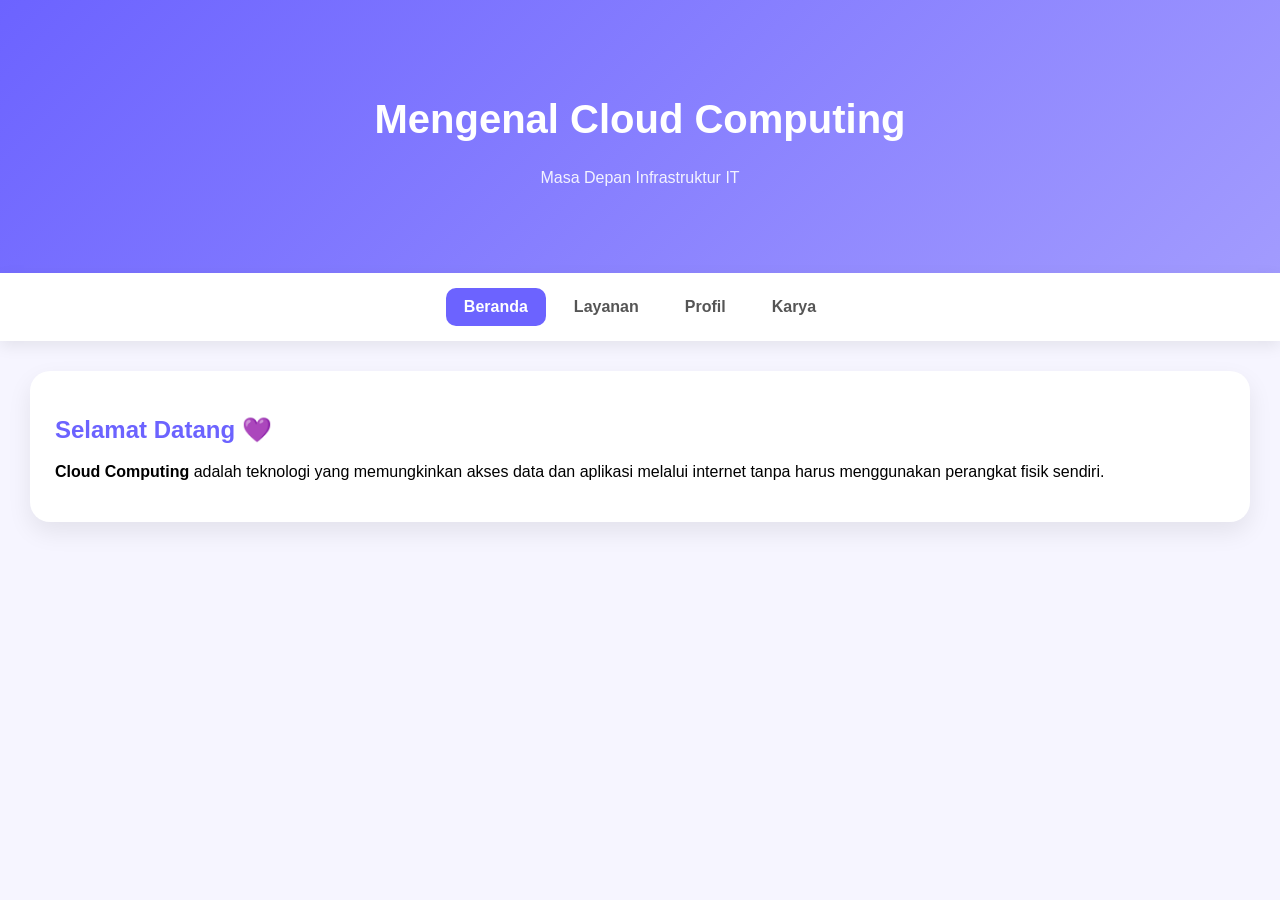
==== index.html @ f594bdbe "Add files via upload" ====
<!DOCTYPE html>
<html lang="id">
<head>
<meta charset="UTF-8">
<meta name="viewport" content="width=device-width, initial-scale=1.0">
<title>Beranda</title>

<style>
:root{
  --ungu:#6c63ff;
  --ungu-soft:#a29bfe;
  --bg:#f6f5ff;
  --card:#ffffff;
}

body{
  margin:0;
  font-family:'Poppins', sans-serif;
  background:var(--bg);
}

/* HERO */
.hero{
  background:linear-gradient(135deg,var(--ungu),var(--ungu-soft));
  color:white;
  text-align:center;
  padding:70px 20px;
}

.hero h1{
  font-size:40px;
}

.hero p{
  opacity:0.9;
}

/* NAVBAR */
.nav{
  display:flex;
  justify-content:center;
  gap:10px;
  background:white;
  padding:15px;
  box-shadow:0 5px 15px rgba(0,0,0,0.08);
  position:sticky;
  top:0;
}

.nav a{
  text-decoration:none;
  color:#555;
  padding:10px 18px;
  border-radius:10px;
  font-weight:600;
  transition:0.3s;
}

.nav a:hover{
  background:var(--ungu-soft);
  color:white;
}

.active{
  background:var(--ungu);
  color:white !important;
}

/* CONTENT */
.container{
  padding:30px;
}

.card{
  background:var(--card);
  padding:25px;
  border-radius:20px;
  box-shadow:0 10px 25px rgba(0,0,0,0.08);
}

h2{
  color:var(--ungu);
}
</style>
</head>

<body>

<div class="hero">
  <h1>Mengenal Cloud Computing</h1>
  <p>Masa Depan Infrastruktur IT</p>
</div>

<div class="nav">
  <a href="index.html" class="active">Beranda</a>
  <a href="layanan.html">Layanan</a>
  <a href="profil.html">Profil</a>
  <a href="karya.html">Karya</a>
</div>

<div class="container">
  <div class="card">
    <h2>Selamat Datang 💜</h2>
    <p><b>Cloud Computing</b> adalah teknologi yang memungkinkan akses data dan aplikasi melalui internet tanpa harus menggunakan perangkat fisik sendiri.</p>
  </div>
</div>

</body>
</html>
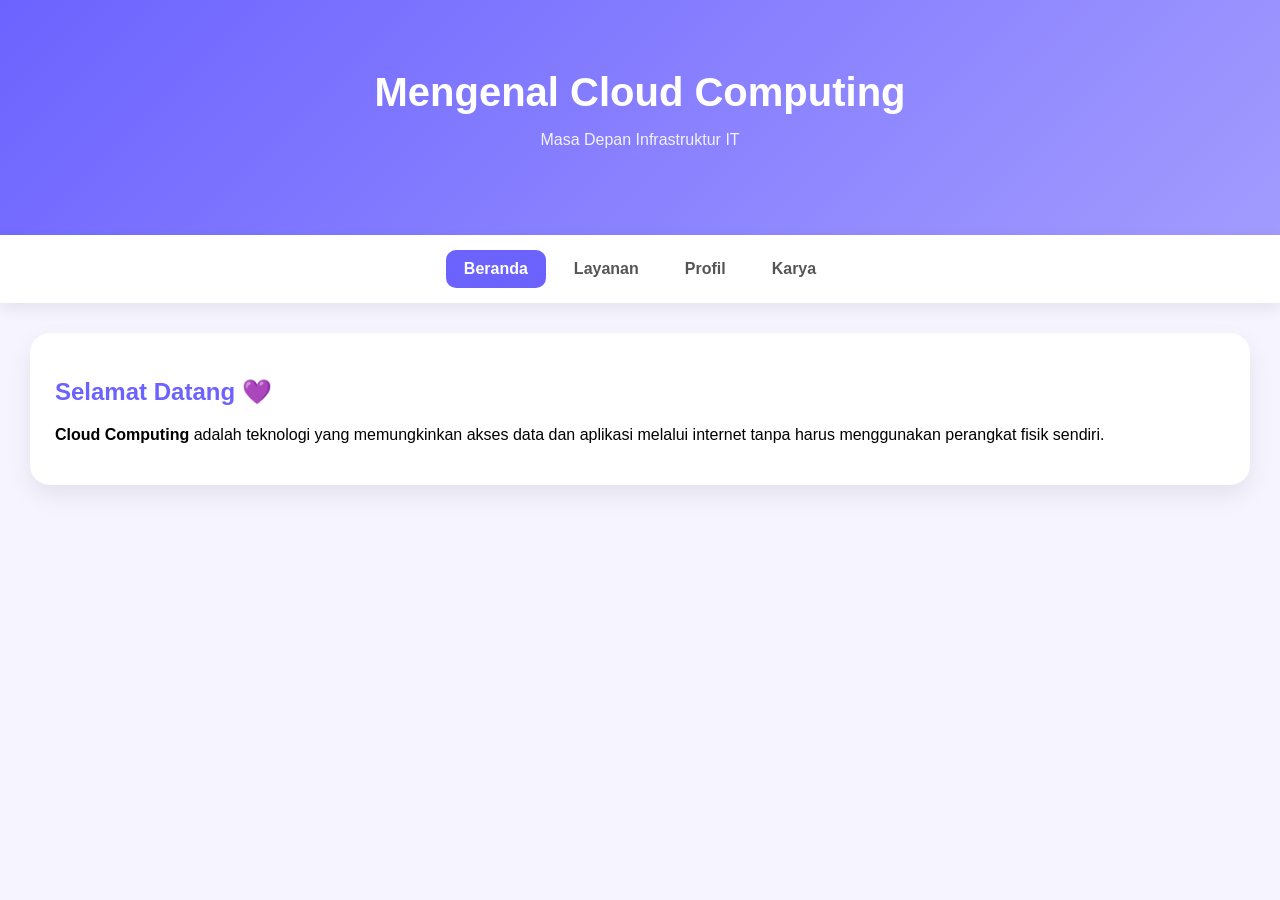
==== commit 05aa92f9: "Refactor index.html to use external CSS Removed inline styles and added external stylesheet link." ====
--- a/index.html
+++ b/index.html
@@ -2,86 +2,8 @@
 <html lang="id">
 <head>
 <meta charset="UTF-8">
-<meta name="viewport" content="width=device-width, initial-scale=1.0">
 <title>Beranda</title>
-
-<style>
-:root{
-  --ungu:#6c63ff;
-  --ungu-soft:#a29bfe;
-  --bg:#f6f5ff;
-  --card:#ffffff;
-}
-
-body{
-  margin:0;
-  font-family:'Poppins', sans-serif;
-  background:var(--bg);
-}
-
-/* HERO */
-.hero{
-  background:linear-gradient(135deg,var(--ungu),var(--ungu-soft));
-  color:white;
-  text-align:center;
-  padding:70px 20px;
-}
-
-.hero h1{
-  font-size:40px;
-}
-
-.hero p{
-  opacity:0.9;
-}
-
-/* NAVBAR */
-.nav{
-  display:flex;
-  justify-content:center;
-  gap:10px;
-  background:white;
-  padding:15px;
-  box-shadow:0 5px 15px rgba(0,0,0,0.08);
-  position:sticky;
-  top:0;
-}
-
-.nav a{
-  text-decoration:none;
-  color:#555;
-  padding:10px 18px;
-  border-radius:10px;
-  font-weight:600;
-  transition:0.3s;
-}
-
-.nav a:hover{
-  background:var(--ungu-soft);
-  color:white;
-}
-
-.active{
-  background:var(--ungu);
-  color:white !important;
-}
-
-/* CONTENT */
-.container{
-  padding:30px;
-}
-
-.card{
-  background:var(--card);
-  padding:25px;
-  border-radius:20px;
-  box-shadow:0 10px 25px rgba(0,0,0,0.08);
-}
-
-h2{
-  color:var(--ungu);
-}
-</style>
+<link rel="stylesheet" href="style.css">
 </head>
 
 <body>
@@ -106,4 +28,4 @@
 </div>
 
 </body>
-</html>+</html>
--- a/style.css
+++ b/style.css
@@ -0,0 +1,92 @@
+:root{
+  --ungu:#6c63ff;
+  --ungu-soft:#a29bfe;
+  --bg:#f6f5ff;
+  --card:#ffffff;
+}
+
+body{
+  margin:0;
+  font-family:'Poppins', sans-serif;
+  background:var(--bg);
+}
+
+/* HERO */
+.hero{
+  background:linear-gradient(135deg,var(--ungu),var(--ungu-soft));
+  color:white;
+  text-align:center;
+  padding:70px 20px;
+}
+
+.hero h1{
+  font-size:40px;
+  margin:0;
+}
+
+.hero p{
+  opacity:0.9;
+}
+
+/* NAVBAR */
+.nav{
+  display:flex;
+  justify-content:center;
+  gap:10px;
+  background:white;
+  padding:15px;
+  box-shadow:0 5px 15px rgba(0,0,0,0.08);
+  position:sticky;
+  top:0;
+}
+
+.nav a{
+  text-decoration:none;
+  color:#555;
+  padding:10px 18px;
+  border-radius:10px;
+  font-weight:600;
+  transition:0.3s;
+}
+
+.nav a:hover{
+  background:var(--ungu-soft);
+  color:white;
+}
+
+.active{
+  background:var(--ungu);
+  color:white !important;
+}
+
+/* CONTENT */
+.container{
+  padding:30px;
+}
+
+.card{
+  background:var(--card);
+  padding:25px;
+  border-radius:20px;
+  box-shadow:0 10px 25px rgba(0,0,0,0.08);
+}
+
+/* BUTTON */
+.btn{
+  display:inline-block;
+  background:linear-gradient(135deg,#6c63ff,#a29bfe);
+  color:white;
+  padding:12px 18px;
+  border-radius:10px;
+  text-decoration:none;
+  margin-top:10px;
+  transition:0.3s;
+}
+
+.btn:hover{
+  transform:scale(1.05);
+}
+
+h2{
+  color:var(--ungu);
+}
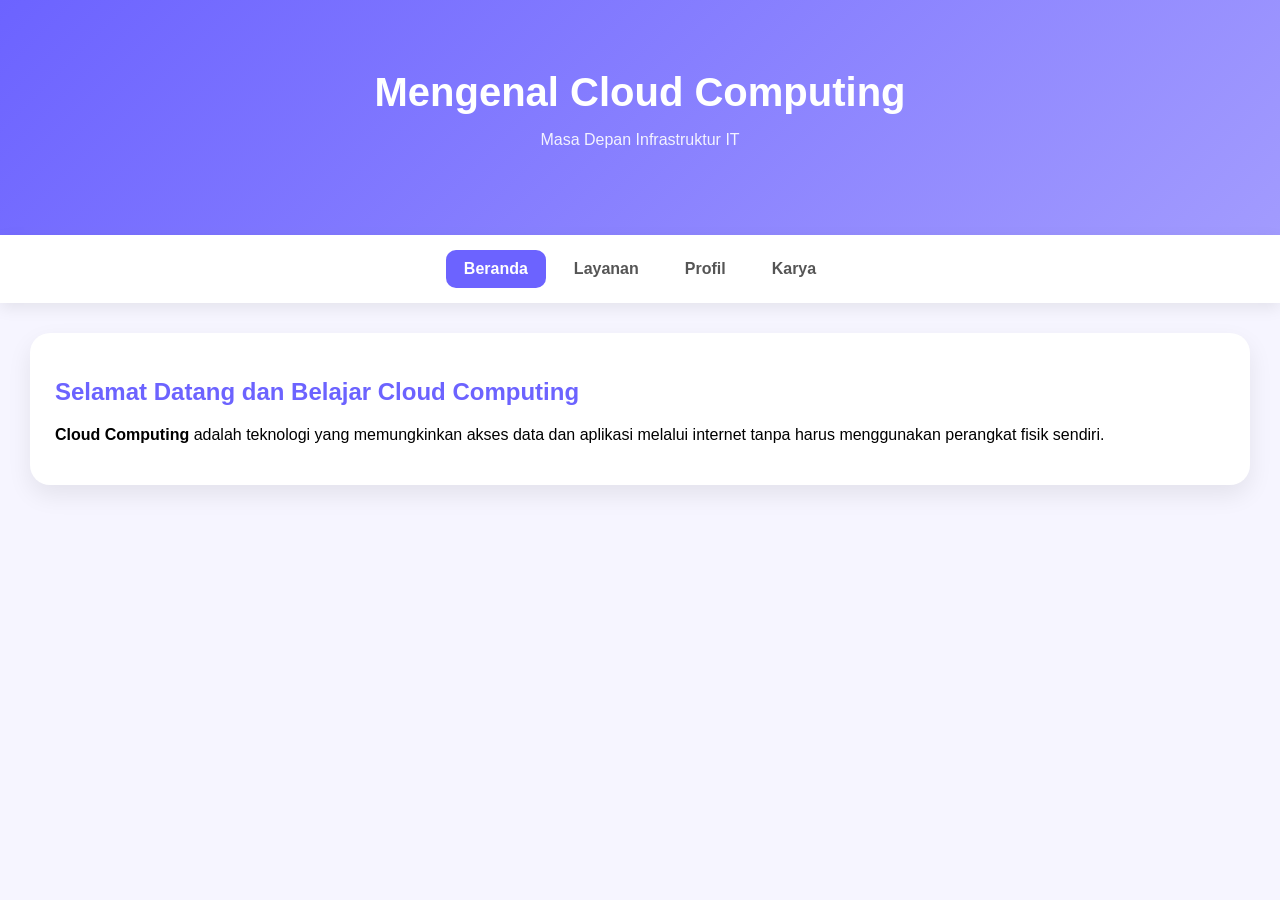
==== commit a9a371b6: "Modify welcome message in index.html Updated the welcome message to include 'dan Belajar' in the hea" ====
--- a/index.html
+++ b/index.html
@@ -22,7 +22,7 @@
 
 <div class="container">
   <div class="card">
-    <h2>Selamat Datang 💜</h2>
+    <h2>Selamat Datang dan Belajar Cloud Computing </h2>
     <p><b>Cloud Computing</b> adalah teknologi yang memungkinkan akses data dan aplikasi melalui internet tanpa harus menggunakan perangkat fisik sendiri.</p>
   </div>
 </div>
